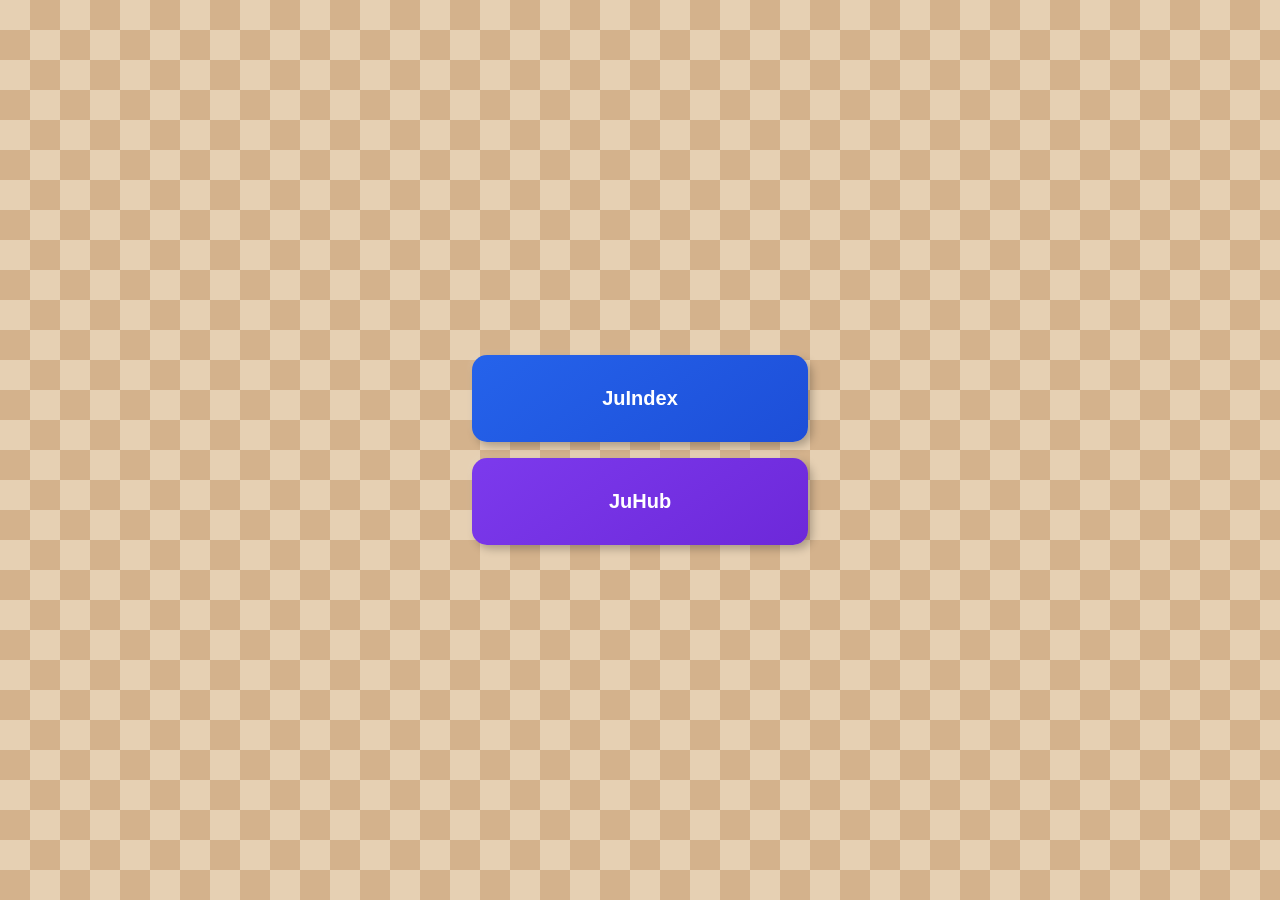
==== index.html @ ed7185b3 "Rename landing-page.html to index.html" ====
<!DOCTYPE html>
<html lang="en">
<head>
    <meta charset="UTF-8">
    <meta name="viewport" content="width=device-width, initial-scale=1.0">
    <title>Welcome</title>
    <style>
        * {
            margin: 0;
            padding: 0;
            box-sizing: border-box;
        }

        body {
            min-height: 100vh;
            display: flex;
            justify-content: center;
            align-items: center;
            font-family: 'Segoe UI', Tahoma, Geneva, Verdana, sans-serif;
            /* Darker warm base color */
            background-color: #e6d0b3;
            /* Diagonal pattern with darker tones */
            background-image: 
                linear-gradient(
                    45deg,
                    #d4b28c 25%,
                    transparent 25%,
                    transparent 75%,
                    #d4b28c 75%
                ),
                linear-gradient(
                    45deg,
                    #d4b28c 25%,
                    transparent 25%,
                    transparent 75%,
                    #d4b28c 75%
                );
            background-size: 60px 60px;
            background-position: 0 0, 30px 30px;
        }

        .container {
            padding: 2rem;
            max-width: 400px;
            width: 90%;
        }

        .button {
            display: block;
            width: 100%;
            /* Increased padding for taller buttons */
            padding: 2rem;
            margin: 1rem 0;
            text-align: center;
            text-decoration: none;
            font-size: 1.25rem;
            font-weight: 600;
            color: white;
            background: linear-gradient(145deg, #2563eb, #1d4ed8);
            border-radius: 15px;
            box-shadow: 
                4px 4px 8px rgba(0, 0, 0, 0.25),
                -2px -2px 6px rgba(255, 255, 255, 0.1);
            transition: all 0.3s ease;
            position: relative;
            overflow: hidden;
        }

        .button:hover {
            transform: translateY(-2px);
            box-shadow: 
                6px 6px 12px rgba(0, 0, 0, 0.3),
                -3px -3px 8px rgba(255, 255, 255, 0.1);
        }

        .button:active {
            transform: translateY(0);
        }

        .button.index {
            background: linear-gradient(145deg, #2563eb, #1d4ed8);
        }

        .button.hub {
            background: linear-gradient(145deg, #7c3aed, #6d28d9);
        }

        .button::after {
            content: '';
            position: absolute;
            top: -50%;
            left: -50%;
            width: 200%;
            height: 200%;
            background: linear-gradient(
                rgba(255, 255, 255, 0.2),
                rgba(255, 255, 255, 0.1)
            );
            transform: rotate(45deg);
            transition: all 0.3s ease;
            opacity: 0;
        }

        .button:hover::after {
            opacity: 1;
        }
    </style>
</head>
<body>
    <div class="container">
        <a href="juindex.html" class="button index">JuIndex</a>
        <a href="juhub.html" class="button hub">JuHub</a>
    </div>
</body>
</html>
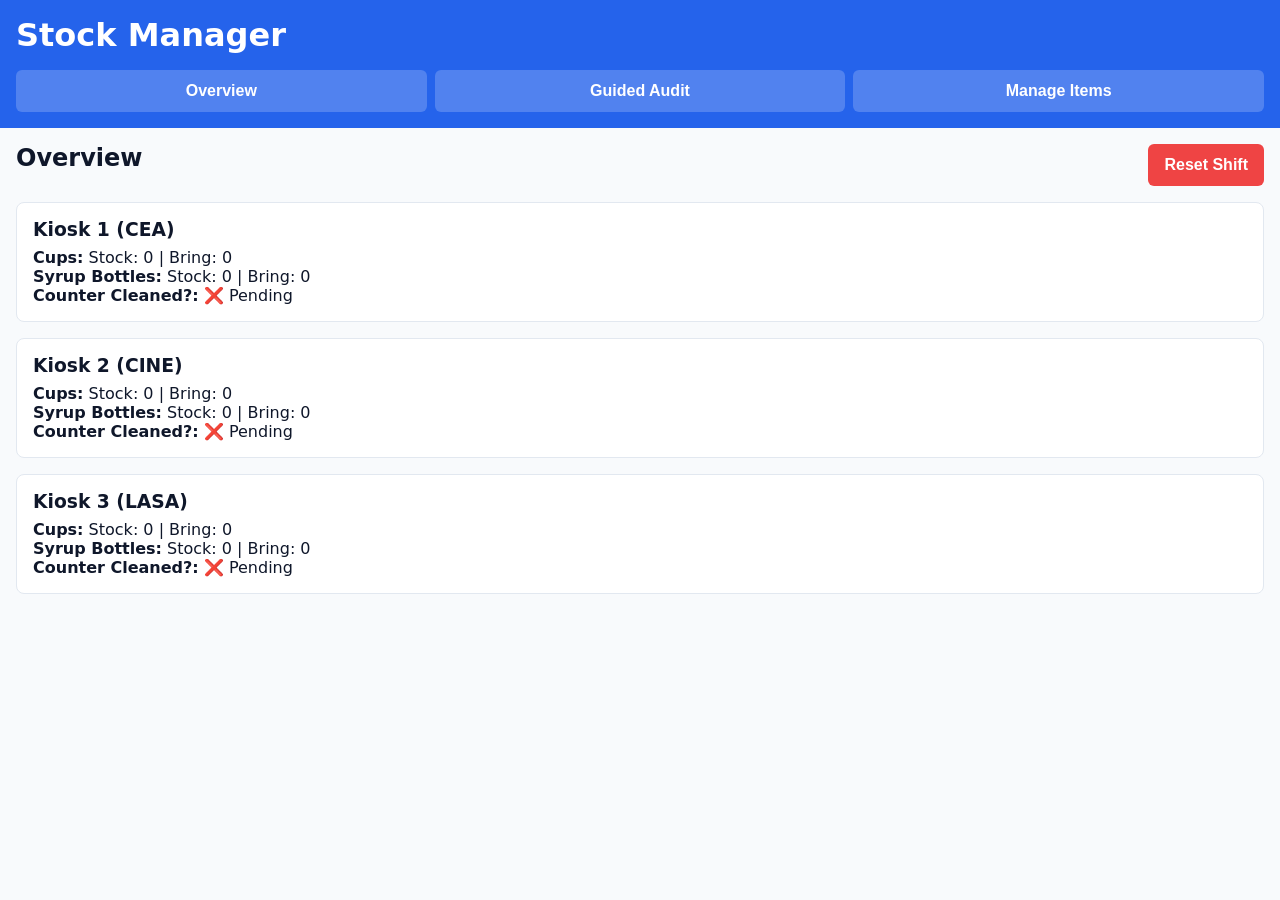
==== commit a5afc575: "Add files via upload" ====
--- a/index.html
+++ b/index.html
@@ -2,114 +2,33 @@
 <html lang="en">
 <head>
     <meta charset="UTF-8">
-    <meta name="viewport" content="width=device-width, initial-scale=1.0">
-    <title>Welcome</title>
-    <style>
-        * {
-            margin: 0;
-            padding: 0;
-            box-sizing: border-box;
-        }
-
-        body {
-            min-height: 100vh;
-            display: flex;
-            justify-content: center;
-            align-items: center;
-            font-family: 'Segoe UI', Tahoma, Geneva, Verdana, sans-serif;
-            /* Darker warm base color */
-            background-color: #e6d0b3;
-            /* Diagonal pattern with darker tones */
-            background-image: 
-                linear-gradient(
-                    45deg,
-                    #d4b28c 25%,
-                    transparent 25%,
-                    transparent 75%,
-                    #d4b28c 75%
-                ),
-                linear-gradient(
-                    45deg,
-                    #d4b28c 25%,
-                    transparent 25%,
-                    transparent 75%,
-                    #d4b28c 75%
-                );
-            background-size: 60px 60px;
-            background-position: 0 0, 30px 30px;
-        }
-
-        .container {
-            padding: 2rem;
-            max-width: 400px;
-            width: 90%;
-        }
-
-        .button {
-            display: block;
-            width: 100%;
-            /* Increased padding for taller buttons */
-            padding: 2rem;
-            margin: 1rem 0;
-            text-align: center;
-            text-decoration: none;
-            font-size: 1.25rem;
-            font-weight: 600;
-            color: white;
-            background: linear-gradient(145deg, #2563eb, #1d4ed8);
-            border-radius: 15px;
-            box-shadow: 
-                4px 4px 8px rgba(0, 0, 0, 0.25),
-                -2px -2px 6px rgba(255, 255, 255, 0.1);
-            transition: all 0.3s ease;
-            position: relative;
-            overflow: hidden;
-        }
-
-        .button:hover {
-            transform: translateY(-2px);
-            box-shadow: 
-                6px 6px 12px rgba(0, 0, 0, 0.3),
-                -3px -3px 8px rgba(255, 255, 255, 0.1);
-        }
-
-        .button:active {
-            transform: translateY(0);
-        }
-
-        .button.index {
-            background: linear-gradient(145deg, #2563eb, #1d4ed8);
-        }
-
-        .button.hub {
-            background: linear-gradient(145deg, #7c3aed, #6d28d9);
-        }
-
-        .button::after {
-            content: '';
-            position: absolute;
-            top: -50%;
-            left: -50%;
-            width: 200%;
-            height: 200%;
-            background: linear-gradient(
-                rgba(255, 255, 255, 0.2),
-                rgba(255, 255, 255, 0.1)
-            );
-            transform: rotate(45deg);
-            transition: all 0.3s ease;
-            opacity: 0;
-        }
-
-        .button:hover::after {
-            opacity: 1;
-        }
-    </style>
+    <meta name="viewport" content="width=device-width, initial-scale=1.0, maximum-scale=1.0, user-scalable=no">
+    <title>Kiosk Stock Manager</title>
+    <link rel="stylesheet" href="style.css">
+    <link rel="manifest" href="manifest.json">
 </head>
 <body>
-    <div class="container">
-        <a href="juindex.html" class="button index">JuIndex</a>
-        <a href="juhub.html" class="button hub">JuHub</a>
-    </div>
+    <header>
+        <h1>Stock Manager</h1>
+        <nav>
+            <button onclick="app.renderOverview()">Overview</button>
+            <button onclick="app.startGuidedAudit()">Guided Audit</button>
+            <button onclick="app.renderManageItems()">Manage Items</button>
+        </nav>
+    </header>
+
+    <main id="app-content">
+        </main>
+
+    <script src="app.js"></script>
+    <script>
+        if ('serviceWorker' in navigator) {
+            window.addEventListener('load', () => {
+                navigator.serviceWorker.register('./sw.js')
+                    .then(reg => console.log('Offline mode ready'))
+                    .catch(err => console.log('Service Worker error', err));
+            });
+        }
+    </script>
 </body>
 </html>
--- a/style.css
+++ b/style.css
@@ -0,0 +1,109 @@
+:root {
+    --primary: #2563eb;
+    --bg-color: #f8fafc;
+    --card-bg: #ffffff;
+    --text: #0f172a;
+    --border: #e2e8f0;
+}
+
+* { box-sizing: border-box; margin: 0; padding: 0; }
+
+body {
+    font-family: system-ui, -apple-system, sans-serif;
+    background-color: var(--bg-color);
+    color: var(--text);
+    padding-bottom: 2rem;
+}
+
+header {
+    background: var(--primary);
+    color: white;
+    padding: 1rem;
+    position: sticky;
+    top: 0;
+    z-index: 100;
+}
+
+nav {
+    display: flex;
+    gap: 0.5rem;
+    margin-top: 1rem;
+    overflow-x: auto;
+}
+
+button {
+    background: var(--primary);
+    color: white;
+    border: none;
+    padding: 0.75rem 1rem;
+    border-radius: 6px;
+    font-size: 1rem;
+    font-weight: 600;
+    cursor: pointer;
+}
+
+nav button {
+    background: rgba(255,255,255,0.2);
+    flex: 1;
+    white-space: nowrap;
+}
+
+button.danger { background: #ef4444; }
+button.secondary { background: #64748b; }
+
+main { padding: 1rem; }
+
+.card {
+    background: var(--card-bg);
+    padding: 1rem;
+    border-radius: 8px;
+    border: 1px solid var(--border);
+    margin-bottom: 1rem;
+}
+
+.item-row {
+    display: flex;
+    justify-content: space-between;
+    align-items: center;
+    margin-bottom: 1rem;
+    padding-bottom: 1rem;
+    border-bottom: 1px solid var(--border);
+}
+
+.input-group {
+    display: flex;
+    flex-direction: column;
+    gap: 0.25rem;
+    width: 48%;
+}
+
+input[type="number"], input[type="text"] {
+    padding: 0.75rem;
+    border: 1px solid var(--border);
+    border-radius: 6px;
+    font-size: 1.1rem;
+    width: 100%;
+}
+
+input[type="checkbox"] {
+    width: 24px;
+    height: 24px;
+}
+
+.guided-kiosk-title {
+    font-size: 1.5rem;
+    text-align: center;
+    margin-bottom: 0.5rem;
+    color: var(--primary);
+}
+.guided-item-title {
+    font-size: 2rem;
+    text-align: center;
+    margin-bottom: 2rem;
+}
+.guided-controls {
+    display: flex;
+    justify-content: space-between;
+    margin-top: 2rem;
+}
+.guided-controls button { width: 48%; padding: 1rem; }
